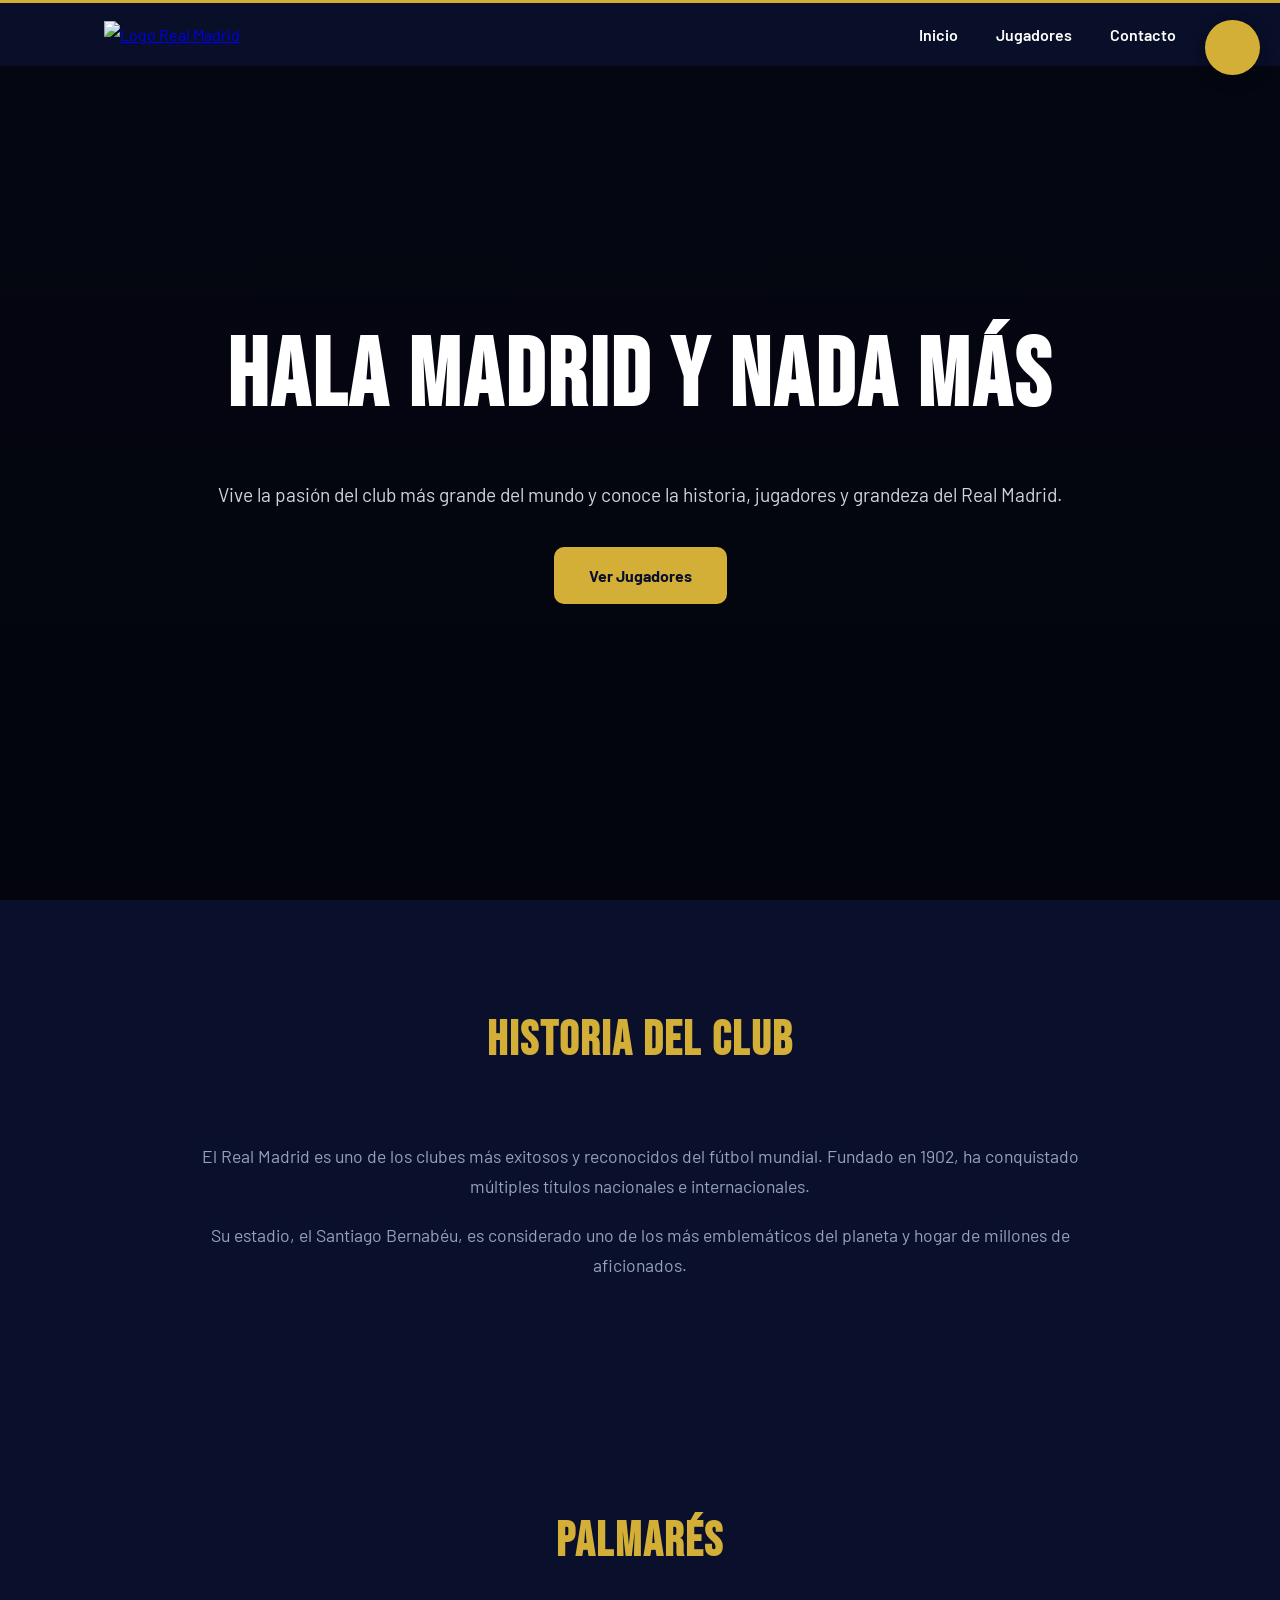
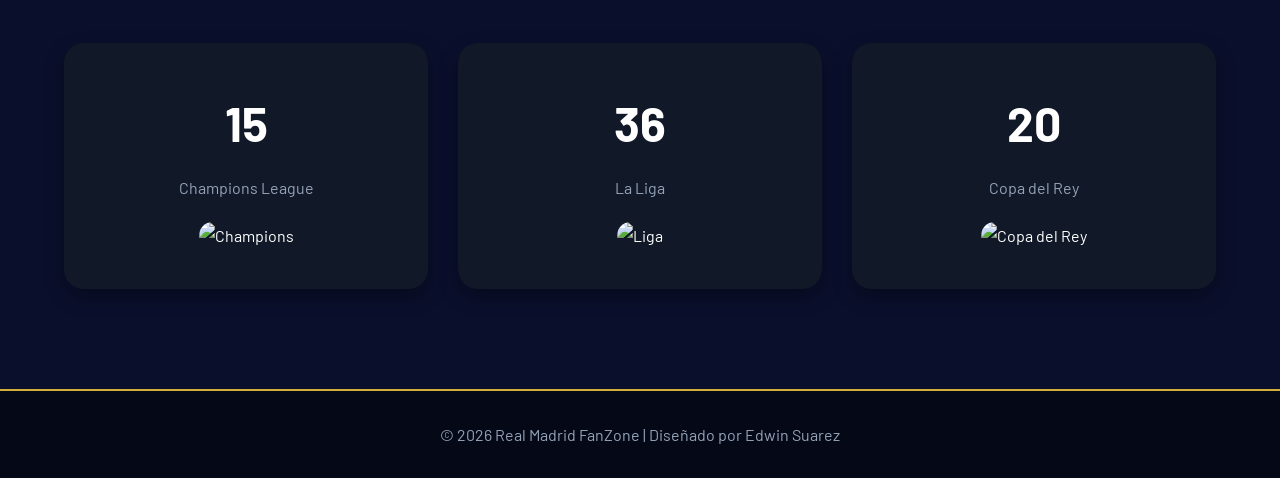
==== index.html @ 08066482 "subiendo pagina de Real Madrid" ====
<!DOCTYPE html>
<html lang="es">

<head>
    <meta charset="UTF-8">
    <meta name="viewport" content="width=device-width, initial-scale=1.0">
    <title>Real Madrid FanZone</title>

    <!-- CSS -->
    <link rel="stylesheet" href="css/estilo.css">

    <!-- Google Fonts -->
    <link rel="preconnect" href="https://fonts.googleapis.com">
    <link rel="preconnect" href="https://fonts.gstatic.com" crossorigin>

    <link
        href="https://fonts.googleapis.com/css2?family=Barlow:wght@100;200;300;400;500;600;700;800;900&family=Bebas+Neue&display=swap"
        rel="stylesheet">

    <!-- Remix Icons -->
    <link href="https://cdn.jsdelivr.net/npm/remixicon@4.9.0/fonts/remixicon.css" rel="stylesheet">
</head>

<body>

    <!-- HEADER -->
    <header class="header" id="header">

        <div class="header-border"></div>

        <nav class="navbar-container">

            <!-- LOGO -->
            <a href="index.html" class="logo">
                <img src="https://upload.wikimedia.org/wikipedia/en/thumb/5/56/Real_Madrid_CF.svg/960px-Real_Madrid_CF.svg.png"
                    alt="Logo Real Madrid">
            </a>

            <!-- NAVBAR -->
            <div class="navbar">

                <ul>

                    <li>
                        <a href="index.html">
                            <i class="ri-home-line"></i>
                            <span>Inicio</span>
                        </a>
                    </li>

                    <li>
                        <a href="html/jugadores.html">
                            <i class="ri-team-line"></i>
                            <span>Jugadores</span>
                        </a>
                    </li>

                    <li>
                        <a href="html/contacto.html">
                            <i class="ri-mail-line"></i>
                            <span>Contacto</span>
                        </a>
                    </li>

                </ul>

                <button id="theme-toggle">
                    <i class="ri-moon-line"></i>
                </button>

            </div>

        </nav>

    </header>

    <!-- MAIN -->
    <main>

        <!-- HERO -->
        <section class="hero">

            <div class="hero-overlay"></div>

            <div class="hero-content">

                <h1>
                    HALA MADRID Y NADA MÁS
                </h1>

                <p>
                    Vive la pasión del club más grande del mundo y conoce la historia,
                    jugadores y grandeza del Real Madrid.
                </p>

                <a href="/html/jugadores.html" class="btn">
                    Ver Jugadores
                </a>

            </div>

        </section>

        <!-- HISTORIA -->
        <section class="about">

            <div class="section-title">
                <h2>Historia del Club</h2>
            </div>

            <div class="about-content">

                <div class="about-text">

                    <p>
                        El Real Madrid es uno de los clubes más exitosos y reconocidos
                        del fútbol mundial. Fundado en 1902, ha conquistado múltiples
                        títulos nacionales e internacionales.
                    </p>

                    <p>
                        Su estadio, el Santiago Bernabéu, es considerado uno de los más
                        emblemáticos del planeta y hogar de millones de aficionados.
                    </p>

                </div>

            </div>

        </section>

        <!-- TITULOS -->
        <section class="titles">

            <div class="section-title">
                <h2>Palmarés</h2>
            </div>

            <div class="titles-container">

                <article class="title-card">
                    <i class="ri-trophy-line"></i>
                    <h3>15</h3>
                    <p>Champions League</p>
                    <img src="https://editorial.uefa.com/resources/0268-1219bc378015-9f968011d650-1000/fbl-eur-c1-draw.jpeg"
                        alt="Champions">
                </article>

                <article class="title-card">
                    <i class="ri-medal-line"></i>
                    <h3>36</h3>
                    <p>La Liga</p>
                    <img src="https://img.asmedia.epimg.net/resizer/v2/MEJVNSRXZRJDXFCE7FXYZ2LT6Q.jpg?auth=cc0c6ff96ea42ce62b622991d563205ff6d1717928e8f1d8e05e2e2e19a26bc6&width=360&height=203&smart=true"
                        alt="Liga">
                </article>

                <article class="title-card">
                    <i class="ri-award-line"></i>
                    <h3>20</h3>
                    <p>Copa del Rey</p>
                    <img src="https://a.espncdn.com/combiner/i?img=%2Fphoto%2F2025%2F0424%2Fr1483401_1296x729_16%2D9.jpg"
                        alt="Copa del Rey">
                </article>

            </div>

        </section>

    </main>

    <!-- FOOTER -->
    <footer class="footer">

        <p>
            © 2026 Real Madrid FanZone | Diseñado por Edwin Suarez
        </p>

    </footer>

    <!-- JS -->
    <script src="js/app.js"></script>

</body>

</html>
---- css/estilo.css ----
:root{
    /* COLORES */
    --color-primario: #0a0f2c;
    --color-secundario: #111827;
    --color-dorado: #d4af37;
    --color-blanco: #ffffff;
    --color-gris: #94a3b8;

    /* FUENTES */
    --fuente-principal: "Barlow", sans-serif;
    --fuente-titulo: "Bebas Neue", sans-serif;

    /* SOMBRA */
    --sombra: 0 8px 20px rgba(0,0,0,.3);

    /* TRANSICION */
    --transicion: all .3s ease;
}


/* ========================= */
/* RESET */
/* ========================= */

*{
    margin: 0;
    padding: 0;
    box-sizing: border-box;
}


html{
    scroll-behavior: smooth;
}


/* MEJORA GENERAL */

body{
    font-family: var(--fuente-principal);
    background: var(--color-primario);
    color: var(--color-blanco);
    line-height: 1.7;
    overflow-x: hidden;

    transition: background .3s ease, color .3s ease;
}

/* ========================= */
/* HEADER */
/* ========================= */

.header{
    width: 100%;
    position: fixed;
    top: 0;
    left: 0;
    background: rgba(10,15,44,.95);
    backdrop-filter: blur(10px);
    z-index: 1000;
}


.header-border{
    width: 100%;
    height: 3px;
    background: var(--color-dorado);
}


.navbar-container{
    max-width: 1200px;
    margin: auto;
    padding: 18px 5%;
    display: flex;
    justify-content: space-between;
    align-items: center;
}


/* LOGO */

.logo img{
    width: 70px;
    transition: var(--transicion);
}


.logo img:hover{
    transform: scale(1.1);
}


/* NAVBAR */

.navbar ul{
    display: flex;
    align-items: center;
    gap: 30px;
    list-style: none;
}


.navbar a{
    text-decoration: none;
    color: var(--color-blanco);
    display: flex;
    align-items: center;
    gap: 8px;
    font-size: 1rem;
    font-weight: 600;
    transition: var(--transicion);
}


.navbar a:hover{
    color: var(--color-dorado);
}


.navbar i{
    font-size: 1.2rem;
}


/* ========================= */
/* HERO */
/* ========================= */

.hero{
    min-height: 100vh;

    background:
    linear-gradient(rgba(0,0,0,.6), rgba(0,0,0,.7)),
    url("https://www.bloomberglinea.com/resizer/v2/46Y42YRBWRGRBN4DAQFUAQFVSI.jpeg?auth=084db6e5e57789f204e9be2b07b9b8d80a3fa9f9832e2df7cf82a770a32f2af8&width=800&height=533&quality=80&smart=true");

    background-position: center;
    background-size: cover;

    display: flex;
    justify-content: center;
    align-items: center;

    text-align: center;
    padding: 0 5%;
}


.hero-content{
    max-width: 850px;
}


.hero-content h1{
    font-size: 6rem;
    font-family: var(--fuente-titulo);
    letter-spacing: 3px;
    margin-bottom: 20px;
}


.hero-content p{
    font-size: 1.2rem;
    color: #d1d5db;
    margin-bottom: 35px;
}


/* BOTON */

.btn{
    display: inline-block;
    padding: 15px 35px;
    background: var(--color-dorado);
    color: var(--color-primario);
    text-decoration: none;
    border-radius: 10px;
    font-weight: 700;
    transition: var(--transicion);
}


.btn:hover{
    transform: translateY(-5px);
    box-shadow: var(--sombra);
}


/* ========================= */
/* SECCIONES */
/* ========================= */

section{
    padding: 100px 5%;
}


.section-title{
    text-align: center;
    margin-bottom: 60px;
}


.section-title h2{
    font-size: 3rem;
    font-family: var(--fuente-titulo);
    color: var(--color-dorado);
    letter-spacing: 2px;
}


/* ========================= */
/* ABOUT */
/* ========================= */

.about-content{
    max-width: 900px;
    margin: auto;
    text-align: center;
}


.about-text p{
    color: var(--color-gris);
    margin-bottom: 20px;
    font-size: 1.1rem;
}


/* ========================= */
/* TITLES */
/* ========================= */

.titles-container{
    display: grid;
    grid-template-columns: repeat(auto-fit, minmax(250px,1fr));
    gap: 30px;
}


.title-card{
    background: var(--color-secundario);
    padding: 40px 30px;
    border-radius: 20px;
    text-align: center;
    transition: var(--transicion);
    box-shadow: var(--sombra);
}


.title-card:hover{
    transform: translateY(-10px);
}


.title-card i{
    font-size: 3rem;
    color: var(--color-dorado);
    margin-bottom: 20px;
}


.title-card h3{
    font-size: 3rem;
    margin-bottom: 10px;
}


.title-card p{
    color: var(--color-gris);
}


/* IMAGENES */

.title-card img{
    width: 100%;
    height: 220px;
    object-fit: cover;
    border-radius: 15px;
    margin-top: 20px;
    transition: var(--transicion);
}


.title-card img:hover{
    transform: scale(1.03);
}


/* ========================= */
/* FOOTER */
/* ========================= */

.footer{
    background: #050816;
    padding: 30px 5%;
    text-align: center;
    border-top: 2px solid var(--color-dorado);
}


.footer p{
    color: var(--color-gris);
}
/* ========================= */
/* JUGADORES */
/* ========================= */

.players-banner{
    min-height: 60vh;
    background: linear-gradient(rgba(0,0,0,.6), rgba(0,0,0,.7)),
    url("https://images.unsplash.com/photo-1508098682722-e99c643e7485?q=80&w=1974&auto=format&fit=crop");
    background-position: center;
    background-size: cover;
    display: flex;
    align-items: center;
    justify-content: center;
    text-align: center;
    padding: 120px 5% 80px;
}


.banner-content h1{
    font-size: 5rem;
    font-family: var(--fuente-titulo);
    letter-spacing: 3px;
    margin-bottom: 15px;
}


.banner-content p{
    color: var(--color-gris);
    font-size: 1.1rem;
}


/* PLAYERS */

.players{
    padding: 100px 5%;
}


.players-container{
    display: grid;
    grid-template-columns: repeat(auto-fit, minmax(280px,1fr));
    gap: 35px;
}


.player-card{
    background: var(--color-secundario);
    border-radius: 20px;
    overflow: hidden;
    box-shadow: var(--sombra);
    transition: var(--transicion);
}


.player-card:hover{
    transform: translateY(-10px);
}


.player-card img{
    width: 100%;
    height: 320px;
    object-fit: cover;
}


.player-info{
    padding: 25px;
}


.player-info h3{
    font-size: 2rem;
    margin-bottom: 10px;
    font-family: var(--fuente-titulo);
}


.player-info span{
    color: var(--color-dorado);
    font-weight: 700;
    display: block;
    margin-bottom: 15px;
}


.player-info p{
    color: var(--color-gris);
}


/* ========================= */
/* CONTACTO */
/* ========================= */

.contact-banner{
    min-height: 60vh;
    background: linear-gradient(rgba(0,0,0,.6), rgba(0,0,0,.7)),
    url("https://estaticos-cdn.prensaiberica.es/clip/88b10ce9-a9b8-4393-8afb-544439c0bafe_16-9-aspect-ratio_default_0_x600y225.jpg");
    background-position: center;
    background-size: cover;
    display: flex;
    align-items: center;
    justify-content: center;
    text-align: center;
    padding: 120px 5% 80px;
}


/* FORMULARIO */

.contact{
    padding: 100px 5%;
}


.contact-container{
    max-width: 700px;
    margin: auto;
}


.contact-form{
    background: var(--color-secundario);
    padding: 40px;
    border-radius: 20px;
    box-shadow: var(--sombra);
}


.input-group{
    display: flex;
    flex-direction: column;
    margin-bottom: 25px;
}


.input-group label{
    margin-bottom: 10px;
    font-weight: 600;
}


.input-group input,
.input-group textarea{
    padding: 15px;
    border: none;
    outline: none;
    border-radius: 10px;
    background: #1e293b;
    color: var(--color-blanco);
    font-size: 1rem;
    font-family: var(--fuente-principal);
}


.input-group input::placeholder,
.input-group textarea::placeholder{
    color: var(--color-gris);
}


.input-group input:focus,
.input-group textarea:focus{
    border: 2px solid var(--color-dorado);
}


/* RESPONSIVE */

@media(max-width:768px){

    .banner-content h1{
        font-size: 3rem;
    }

    .contact-form{
        padding: 25px;
    }

}



@media(max-width: 768px){

    .navbar-container{
        flex-direction: column;
        gap: 20px;
    }

    .navbar ul{
        gap: 20px;
    }

    .hero-content h1{
        font-size: 3.5rem;
    }

    .hero-content p{
        font-size: 1rem;
    }

    .section-title h2{
        font-size: 2.2rem;
    }

}
/* ========================= */
/* DARK / LIGHT MODE */
/* ========================= */

#theme-toggle{
    position: fixed;
    top: 20px;
    right: 20px;

    width: 55px;
    height: 55px;

    border: none;
    border-radius: 50%;

    background: var(--color-dorado);
    color: #111827;

    font-size: 1.4rem;
    cursor: pointer;

    display: flex;
    align-items: center;
    justify-content: center;

    z-index: 9999;

    box-shadow: 0 5px 15px rgba(0,0,0,.3);

    transition: var(--transicion);
}


/* HOVER */

#theme-toggle:hover{
    transform: scale(1.1) rotate(10deg);
}


/* ========================= */
/* LIGHT MODE */
/* ========================= */

body.light-mode{
    background: #f3f4f6;
    color: #111827;
}


/* HEADER */

body.light-mode .header{
    background: rgba(255,255,255,.98);
    box-shadow: 0 2px 10px rgba(0,0,0,.1);
}


/* NAVBAR */

body.light-mode .navbar a,
body.light-mode .navbar a span,
body.light-mode .navbar a i{
    color: var(--color-dorado);
    font-weight: 700;
}




/* HERO */

body.light-mode .hero{
    background:
    linear-gradient(rgba(255,255,255,.2), rgba(255,255,255,.3)),
    url("https://www.bloomberglinea.com/resizer/v2/46Y42YRBWRGRBN4DAQFUAQFVSI.jpeg?auth=084db6e5e57789f204e9be2b07b9b8d80a3fa9f9832e2df7cf82a770a32f2af8&width=800&height=533&quality=80&smart=true");

    background-position: center;
    background-size: cover;
}


body.light-mode .hero-content h1{
    color: #111827;
}


body.light-mode .hero-content p{
    color: #374151;
}


/* CARDS */

body.light-mode .title-card,
body.light-mode .player-card,
body.light-mode .contact-form{
    background: white;
    color: #111827;
}


/* TEXTOS */

body.light-mode .about-text p,
body.light-mode .player-info p,
body.light-mode .title-card p,
body.light-mode .banner-content p{
    color: #0a0a0a;
}


/* FOOTER */

body.light-mode .footer{
    background: #dfe3ea;
}


/* BOTON LIGHT MODE */

body.light-mode #theme-toggle{
    background: #111827;
    color: white;
}
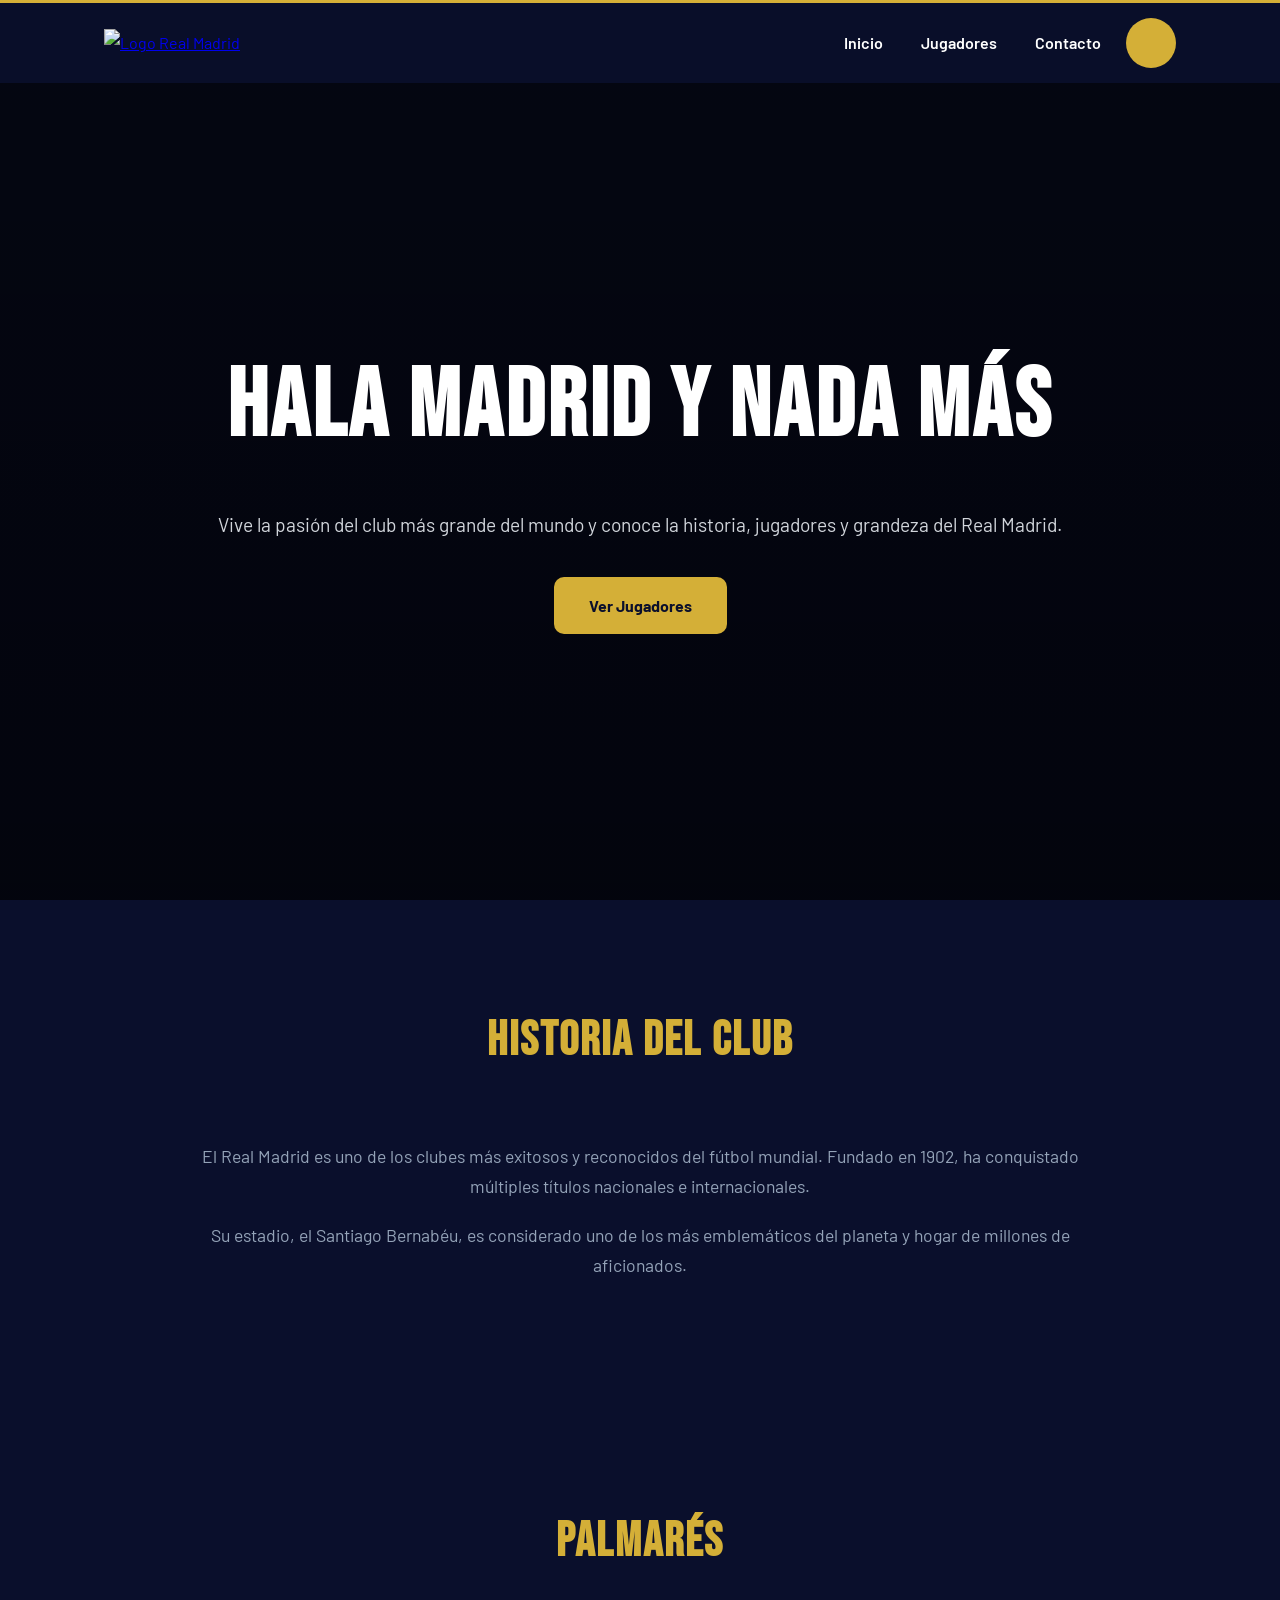
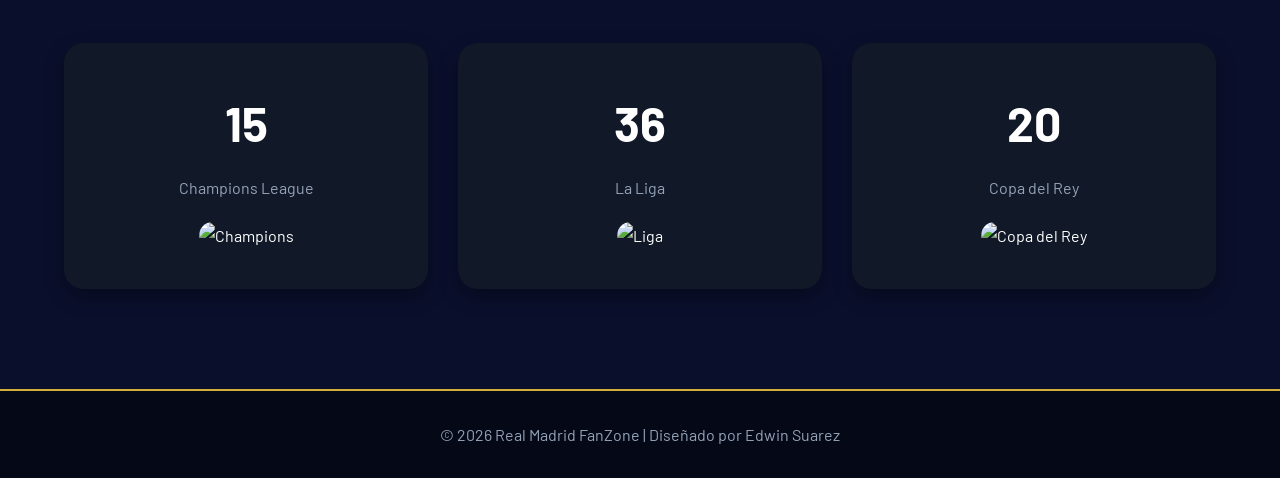
==== commit 0b97baea: "arreglando el responsive y agregando un buscador" ====
--- a/index.html
+++ b/index.html
@@ -23,20 +23,18 @@
 
 <body>
 
-    <!-- HEADER -->
+
     <header class="header" id="header">
 
         <div class="header-border"></div>
 
         <nav class="navbar-container">
 
-            <!-- LOGO -->
             <a href="index.html" class="logo">
                 <img src="https://upload.wikimedia.org/wikipedia/en/thumb/5/56/Real_Madrid_CF.svg/960px-Real_Madrid_CF.svg.png"
                     alt="Logo Real Madrid">
             </a>
 
-            <!-- NAVBAR -->
             <div class="navbar">
 
                 <ul>
@@ -49,14 +47,14 @@
                     </li>
 
                     <li>
-                        <a href="html/jugadores.html">
+                        <a href="jugadores.html">
                             <i class="ri-team-line"></i>
                             <span>Jugadores</span>
                         </a>
                     </li>
 
                     <li>
-                        <a href="html/contacto.html">
+                        <a href="contacto.html">
                             <i class="ri-mail-line"></i>
                             <span>Contacto</span>
                         </a>
@@ -74,10 +72,8 @@
 
     </header>
 
-    <!-- MAIN -->
     <main>
 
-        <!-- HERO -->
         <section class="hero">
 
             <div class="hero-overlay"></div>
@@ -93,7 +89,7 @@
                     jugadores y grandeza del Real Madrid.
                 </p>
 
-                <a href="/html/jugadores.html" class="btn">
+                <a href="jugadores.html" class="btn">
                     Ver Jugadores
                 </a>
 
--- a/css/estilo.css
+++ b/css/estilo.css
@@ -1,26 +1,22 @@
 :root{
-    /* COLORES */
     --color-primario: #0a0f2c;
     --color-secundario: #111827;
     --color-dorado: #d4af37;
     --color-blanco: #ffffff;
     --color-gris: #94a3b8;
 
-    /* FUENTES */
     --fuente-principal: "Barlow", sans-serif;
     --fuente-titulo: "Bebas Neue", sans-serif;
 
-    /* SOMBRA */
     --sombra: 0 8px 20px rgba(0,0,0,.3);
-
-    /* TRANSICION */
     --transicion: all .3s ease;
 }
 
 
-/* ========================= */
-/* RESET */
-/* ========================= */
+
+/* =========================
+   RESET
+========================= */
 
 *{
     margin: 0;
@@ -28,13 +24,9 @@
     box-sizing: border-box;
 }
 
-
 html{
     scroll-behavior: smooth;
 }
-
-
-/* MEJORA GENERAL */
 
 body{
     font-family: var(--fuente-principal);
@@ -46,9 +38,11 @@
     transition: background .3s ease, color .3s ease;
 }
 
-/* ========================= */
-/* HEADER */
-/* ========================= */
+
+
+/* =========================
+   HEADER
+========================= */
 
 .header{
     width: 100%;
@@ -60,38 +54,42 @@
     z-index: 1000;
 }
 
-
 .header-border{
     width: 100%;
     height: 3px;
     background: var(--color-dorado);
 }
 
-
 .navbar-container{
     max-width: 1200px;
     margin: auto;
-    padding: 18px 5%;
+    padding: 15px 5%;
+
     display: flex;
     justify-content: space-between;
     align-items: center;
 }
 
-
-/* LOGO */
-
 .logo img{
     width: 70px;
     transition: var(--transicion);
 }
 
-
 .logo img:hover{
     transform: scale(1.1);
 }
 
 
-/* NAVBAR */
+
+/* =========================
+   NAVBAR
+========================= */
+
+.navbar{
+    display: flex;
+    align-items: center;
+    gap: 25px;
+}
 
 .navbar ul{
     display: flex;
@@ -100,32 +98,63 @@
     list-style: none;
 }
 
-
 .navbar a{
     text-decoration: none;
     color: var(--color-blanco);
+
     display: flex;
     align-items: center;
     gap: 8px;
+
     font-size: 1rem;
     font-weight: 600;
+
     transition: var(--transicion);
 }
-
 
 .navbar a:hover{
     color: var(--color-dorado);
 }
 
-
 .navbar i{
     font-size: 1.2rem;
 }
 
 
-/* ========================= */
-/* HERO */
-/* ========================= */
+
+/* =========================
+   BOTON TEMA
+========================= */
+
+#theme-toggle{
+    width: 50px;
+    height: 50px;
+
+    border: none;
+    border-radius: 50%;
+
+    background: var(--color-dorado);
+    color: #111827;
+
+    font-size: 1.2rem;
+    cursor: pointer;
+
+    display: flex;
+    justify-content: center;
+    align-items: center;
+
+    transition: var(--transicion);
+}
+
+#theme-toggle:hover{
+    transform: scale(1.1);
+}
+
+
+
+/* =========================
+   HERO
+========================= */
 
 .hero{
     min-height: 100vh;
@@ -142,14 +171,13 @@
     align-items: center;
 
     text-align: center;
-    padding: 0 5%;
-}
-
+
+    padding: 140px 5% 80px;
+}
 
 .hero-content{
     max-width: 850px;
 }
-
 
 .hero-content h1{
     font-size: 6rem;
@@ -158,7 +186,6 @@
     margin-bottom: 20px;
 }
 
-
 .hero-content p{
     font-size: 1.2rem;
     color: #d1d5db;
@@ -166,19 +193,26 @@
 }
 
 
-/* BOTON */
+
+/* =========================
+   BOTON
+========================= */
 
 .btn{
     display: inline-block;
+
     padding: 15px 35px;
+
     background: var(--color-dorado);
     color: var(--color-primario);
+
     text-decoration: none;
     border-radius: 10px;
+
     font-weight: 700;
+
     transition: var(--transicion);
 }
-
 
 .btn:hover{
     transform: translateY(-5px);
@@ -186,20 +220,19 @@
 }
 
 
-/* ========================= */
-/* SECCIONES */
-/* ========================= */
+
+/* =========================
+   SECCIONES
+========================= */
 
 section{
     padding: 100px 5%;
 }
-
 
 .section-title{
     text-align: center;
     margin-bottom: 60px;
 }
-
 
 .section-title h2{
     font-size: 3rem;
@@ -209,9 +242,10 @@
 }
 
 
-/* ========================= */
-/* ABOUT */
-/* ========================= */
+
+/* =========================
+   ABOUT
+========================= */
 
 .about-content{
     max-width: 900px;
@@ -219,7 +253,6 @@
     text-align: center;
 }
 
-
 .about-text p{
     color: var(--color-gris);
     margin-bottom: 20px;
@@ -227,31 +260,32 @@
 }
 
 
-/* ========================= */
-/* TITLES */
-/* ========================= */
+
+/* =========================
+   TITLES
+========================= */
 
 .titles-container{
     display: grid;
-    grid-template-columns: repeat(auto-fit, minmax(250px,1fr));
+    grid-template-columns: repeat(auto-fit, minmax(280px,1fr));
     gap: 30px;
 }
-
 
 .title-card{
     background: var(--color-secundario);
+
     padding: 40px 30px;
+
     border-radius: 20px;
     text-align: center;
+
     transition: var(--transicion);
     box-shadow: var(--sombra);
 }
 
-
 .title-card:hover{
     transform: translateY(-10px);
 }
-
 
 .title-card i{
     font-size: 3rem;
@@ -259,38 +293,35 @@
     margin-bottom: 20px;
 }
 
-
 .title-card h3{
     font-size: 3rem;
     margin-bottom: 10px;
 }
 
-
 .title-card p{
     color: var(--color-gris);
 }
-
-
-/* IMAGENES */
 
 .title-card img{
     width: 100%;
     height: 220px;
     object-fit: cover;
+
     border-radius: 15px;
     margin-top: 20px;
+
     transition: var(--transicion);
 }
-
 
 .title-card img:hover{
     transform: scale(1.03);
 }
 
 
-/* ========================= */
-/* FOOTER */
-/* ========================= */
+
+/* =========================
+   FOOTER
+========================= */
 
 .footer{
     background: #050816;
@@ -299,290 +330,31 @@
     border-top: 2px solid var(--color-dorado);
 }
 
-
 .footer p{
     color: var(--color-gris);
 }
-/* ========================= */
-/* JUGADORES */
-/* ========================= */
-
-.players-banner{
-    min-height: 60vh;
-    background: linear-gradient(rgba(0,0,0,.6), rgba(0,0,0,.7)),
-    url("https://images.unsplash.com/photo-1508098682722-e99c643e7485?q=80&w=1974&auto=format&fit=crop");
-    background-position: center;
-    background-size: cover;
-    display: flex;
-    align-items: center;
-    justify-content: center;
-    text-align: center;
-    padding: 120px 5% 80px;
-}
-
-
-.banner-content h1{
-    font-size: 5rem;
-    font-family: var(--fuente-titulo);
-    letter-spacing: 3px;
-    margin-bottom: 15px;
-}
-
-
-.banner-content p{
-    color: var(--color-gris);
-    font-size: 1.1rem;
-}
-
-
-/* PLAYERS */
-
-.players{
-    padding: 100px 5%;
-}
-
-
-.players-container{
-    display: grid;
-    grid-template-columns: repeat(auto-fit, minmax(280px,1fr));
-    gap: 35px;
-}
-
-
-.player-card{
-    background: var(--color-secundario);
-    border-radius: 20px;
-    overflow: hidden;
-    box-shadow: var(--sombra);
-    transition: var(--transicion);
-}
-
-
-.player-card:hover{
-    transform: translateY(-10px);
-}
-
-
-.player-card img{
-    width: 100%;
-    height: 320px;
-    object-fit: cover;
-}
-
-
-.player-info{
-    padding: 25px;
-}
-
-
-.player-info h3{
-    font-size: 2rem;
-    margin-bottom: 10px;
-    font-family: var(--fuente-titulo);
-}
-
-
-.player-info span{
-    color: var(--color-dorado);
-    font-weight: 700;
-    display: block;
-    margin-bottom: 15px;
-}
-
-
-.player-info p{
-    color: var(--color-gris);
-}
-
-
-/* ========================= */
-/* CONTACTO */
-/* ========================= */
-
-.contact-banner{
-    min-height: 60vh;
-    background: linear-gradient(rgba(0,0,0,.6), rgba(0,0,0,.7)),
-    url("https://estaticos-cdn.prensaiberica.es/clip/88b10ce9-a9b8-4393-8afb-544439c0bafe_16-9-aspect-ratio_default_0_x600y225.jpg");
-    background-position: center;
-    background-size: cover;
-    display: flex;
-    align-items: center;
-    justify-content: center;
-    text-align: center;
-    padding: 120px 5% 80px;
-}
-
-
-/* FORMULARIO */
-
-.contact{
-    padding: 100px 5%;
-}
-
-
-.contact-container{
-    max-width: 700px;
-    margin: auto;
-}
-
-
-.contact-form{
-    background: var(--color-secundario);
-    padding: 40px;
-    border-radius: 20px;
-    box-shadow: var(--sombra);
-}
-
-
-.input-group{
-    display: flex;
-    flex-direction: column;
-    margin-bottom: 25px;
-}
-
-
-.input-group label{
-    margin-bottom: 10px;
-    font-weight: 600;
-}
-
-
-.input-group input,
-.input-group textarea{
-    padding: 15px;
-    border: none;
-    outline: none;
-    border-radius: 10px;
-    background: #1e293b;
-    color: var(--color-blanco);
-    font-size: 1rem;
-    font-family: var(--fuente-principal);
-}
-
-
-.input-group input::placeholder,
-.input-group textarea::placeholder{
-    color: var(--color-gris);
-}
-
-
-.input-group input:focus,
-.input-group textarea:focus{
-    border: 2px solid var(--color-dorado);
-}
-
-
-/* RESPONSIVE */
-
-@media(max-width:768px){
-
-    .banner-content h1{
-        font-size: 3rem;
-    }
-
-    .contact-form{
-        padding: 25px;
-    }
-
-}
-
-
-
-@media(max-width: 768px){
-
-    .navbar-container{
-        flex-direction: column;
-        gap: 20px;
-    }
-
-    .navbar ul{
-        gap: 20px;
-    }
-
-    .hero-content h1{
-        font-size: 3.5rem;
-    }
-
-    .hero-content p{
-        font-size: 1rem;
-    }
-
-    .section-title h2{
-        font-size: 2.2rem;
-    }
-
-}
-/* ========================= */
-/* DARK / LIGHT MODE */
-/* ========================= */
-
-#theme-toggle{
-    position: fixed;
-    top: 20px;
-    right: 20px;
-
-    width: 55px;
-    height: 55px;
-
-    border: none;
-    border-radius: 50%;
-
-    background: var(--color-dorado);
-    color: #111827;
-
-    font-size: 1.4rem;
-    cursor: pointer;
-
-    display: flex;
-    align-items: center;
-    justify-content: center;
-
-    z-index: 9999;
-
-    box-shadow: 0 5px 15px rgba(0,0,0,.3);
-
-    transition: var(--transicion);
-}
-
-
-/* HOVER */
-
-#theme-toggle:hover{
-    transform: scale(1.1) rotate(10deg);
-}
-
-
-/* ========================= */
-/* LIGHT MODE */
-/* ========================= */
+
+
+
+/* =========================
+   MODO CLARO
+========================= */
 
 body.light-mode{
     background: #f3f4f6;
     color: #111827;
 }
 
-
-/* HEADER */
-
 body.light-mode .header{
     background: rgba(255,255,255,.98);
     box-shadow: 0 2px 10px rgba(0,0,0,.1);
 }
 
-
-/* NAVBAR */
-
 body.light-mode .navbar a,
 body.light-mode .navbar a span,
 body.light-mode .navbar a i{
-    color: var(--color-dorado);
-    font-weight: 700;
-}
-
-
-
-
-/* HERO */
+    color: #111827;
+}
 
 body.light-mode .hero{
     background:
@@ -593,47 +365,186 @@
     background-size: cover;
 }
 
-
 body.light-mode .hero-content h1{
     color: #111827;
 }
 
-
 body.light-mode .hero-content p{
     color: #374151;
 }
 
-
-/* CARDS */
-
-body.light-mode .title-card,
-body.light-mode .player-card,
-body.light-mode .contact-form{
+body.light-mode .title-card{
     background: white;
     color: #111827;
 }
 
-
-/* TEXTOS */
-
 body.light-mode .about-text p,
-body.light-mode .player-info p,
-body.light-mode .title-card p,
-body.light-mode .banner-content p{
-    color: #0a0a0a;
-}
-
-
-/* FOOTER */
+body.light-mode .title-card p{
+    color: #374151;
+}
 
 body.light-mode .footer{
     background: #dfe3ea;
 }
-
-
-/* BOTON LIGHT MODE */
 
 body.light-mode #theme-toggle{
     background: #111827;
     color: white;
+}
+
+
+
+/* =========================
+   TABLET
+========================= */
+
+@media(max-width:992px){
+
+    .hero-content h1{
+        font-size: 4.5rem;
+    }
+
+    .titles-container{
+        grid-template-columns: repeat(2,1fr);
+    }
+
+}
+
+/* =========================
+   CELULAR
+========================= */
+@media(max-width:768px){
+
+    .header{
+        padding-bottom: 15px;
+    }
+
+    .navbar-container{
+        flex-direction: column;
+        gap: 15px;
+        padding: 15px 20px;
+    }
+
+    /* LOGO MÁS PEQUEÑO */
+    .logo img{
+        width: 45px;
+    }
+
+    .navbar{
+        width: 100%;
+        display: flex;
+        flex-direction: column;
+        align-items: center;
+        gap: 15px;
+    }
+
+    .navbar ul{
+        flex-wrap: wrap;
+        justify-content: center;
+        gap: 15px;
+    }
+
+    .navbar a{
+        font-size: .95rem;
+    }
+
+    .hero{
+        padding: 220px 20px 80px;
+        min-height: 100vh;
+    }
+
+    .hero-content h1{
+        font-size: 3rem;
+        line-height: 1;
+    }
+
+    .hero-content p{
+        font-size: 1rem;
+    }
+
+    .btn{
+        padding: 12px 25px;
+        font-size: .95rem;
+    }
+
+    section{
+        padding: 80px 20px;
+    }
+
+    .section-title h2{
+        font-size: 2rem;
+    }
+
+    .about-text p{
+        font-size: 1rem;
+    }
+
+    .titles-container{
+        grid-template-columns: 1fr;
+    }
+
+    .title-card{
+        padding: 30px 20px;
+    }
+
+    .title-card h3{
+        font-size: 2.5rem;
+    }
+
+    .title-card img{
+        height: 200px;
+    }
+
+    #theme-toggle{
+        width: 45px;
+        height: 45px;
+        font-size: 1rem;
+    }
+
+}
+
+
+
+/* =========================
+   CELULARES PEQUEÑOS
+========================= */
+@media(max-width:480px){
+
+    /* LOGO AÚN MÁS PEQUEÑO */
+    .logo img{
+        width: 38px;
+    }
+
+    .hero-content h1{
+        font-size: 2.3rem;
+    }
+
+    .hero-content p{
+        font-size: .95rem;
+    }
+
+    .navbar ul{
+        gap: 10px;
+    }
+
+    .navbar a span{
+        display: none;
+    }
+
+    .navbar a i{
+        font-size: 1.3rem;
+    }
+
+    .section-title h2{
+        font-size: 1.7rem;
+    }
+
+    .title-card img{
+        height: 180px;
+    }
+
+    .footer p{
+        font-size: .9rem;
+    }
+
 }
